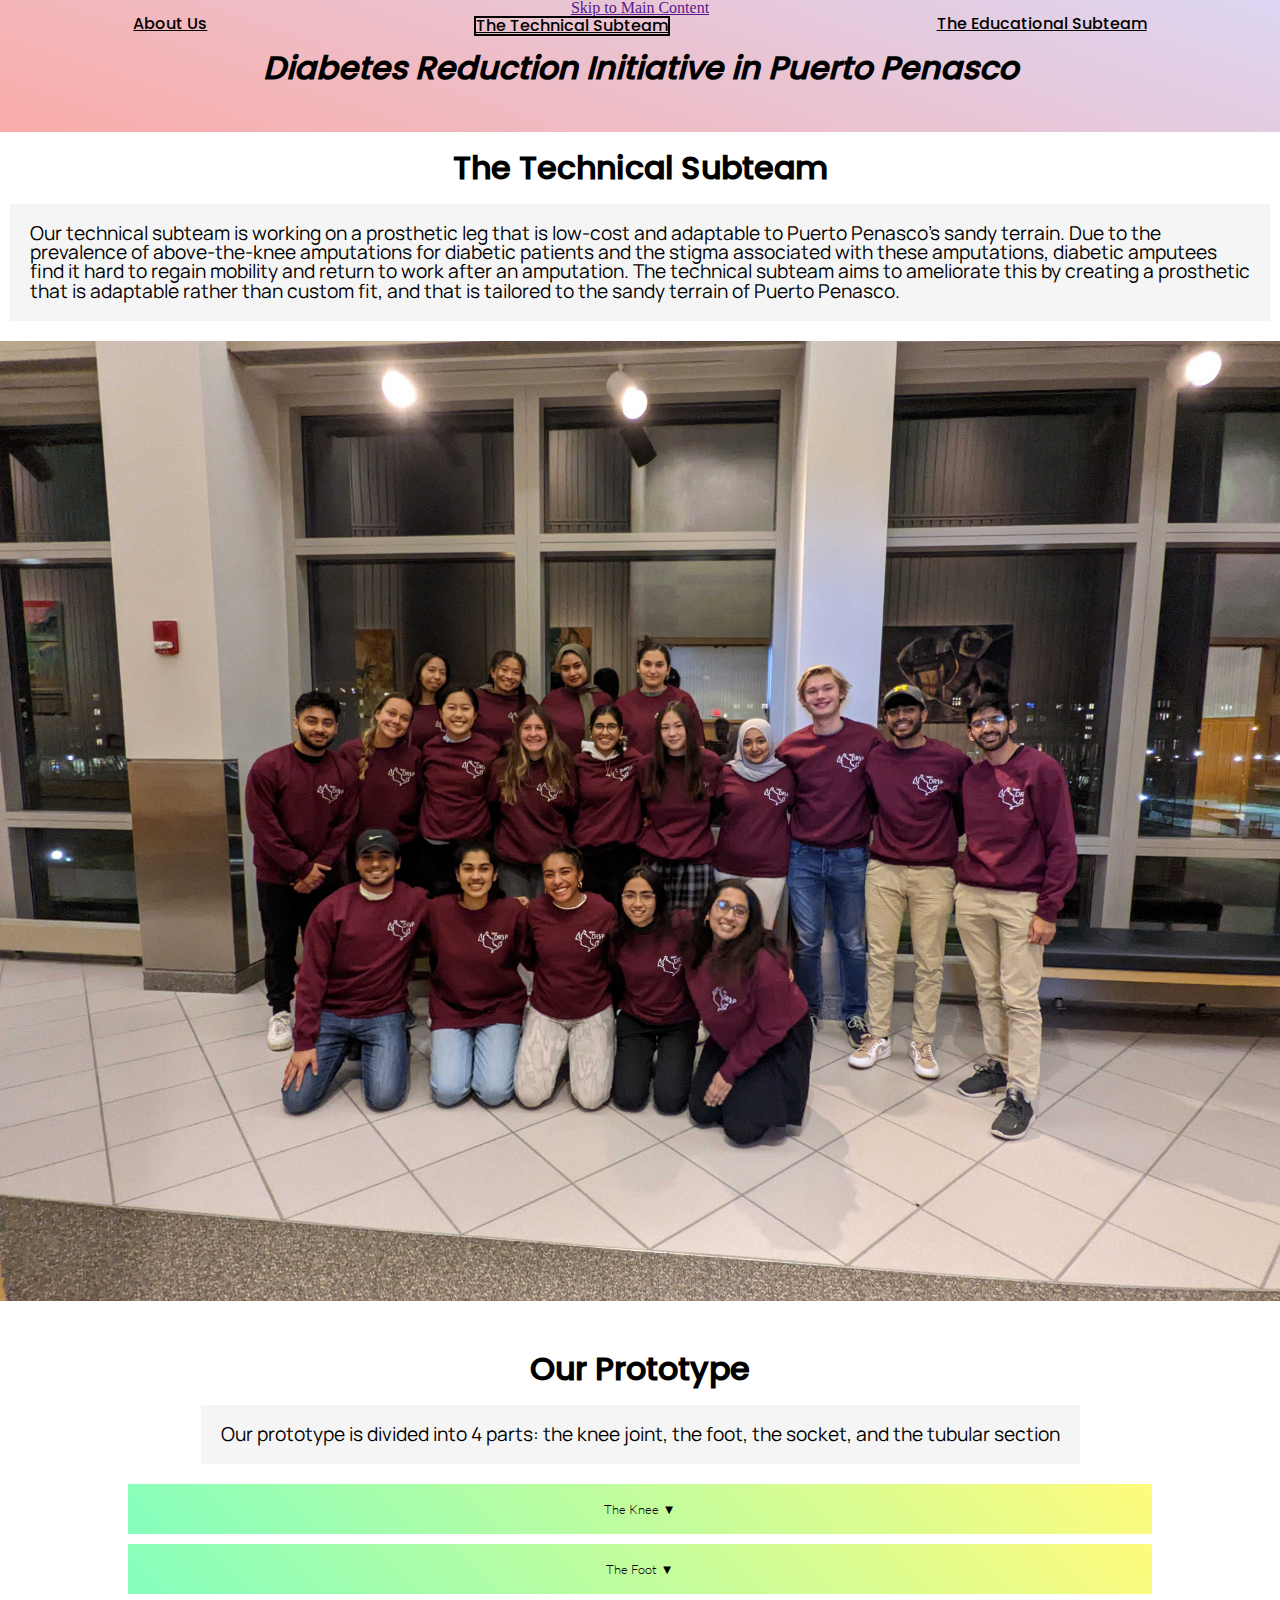
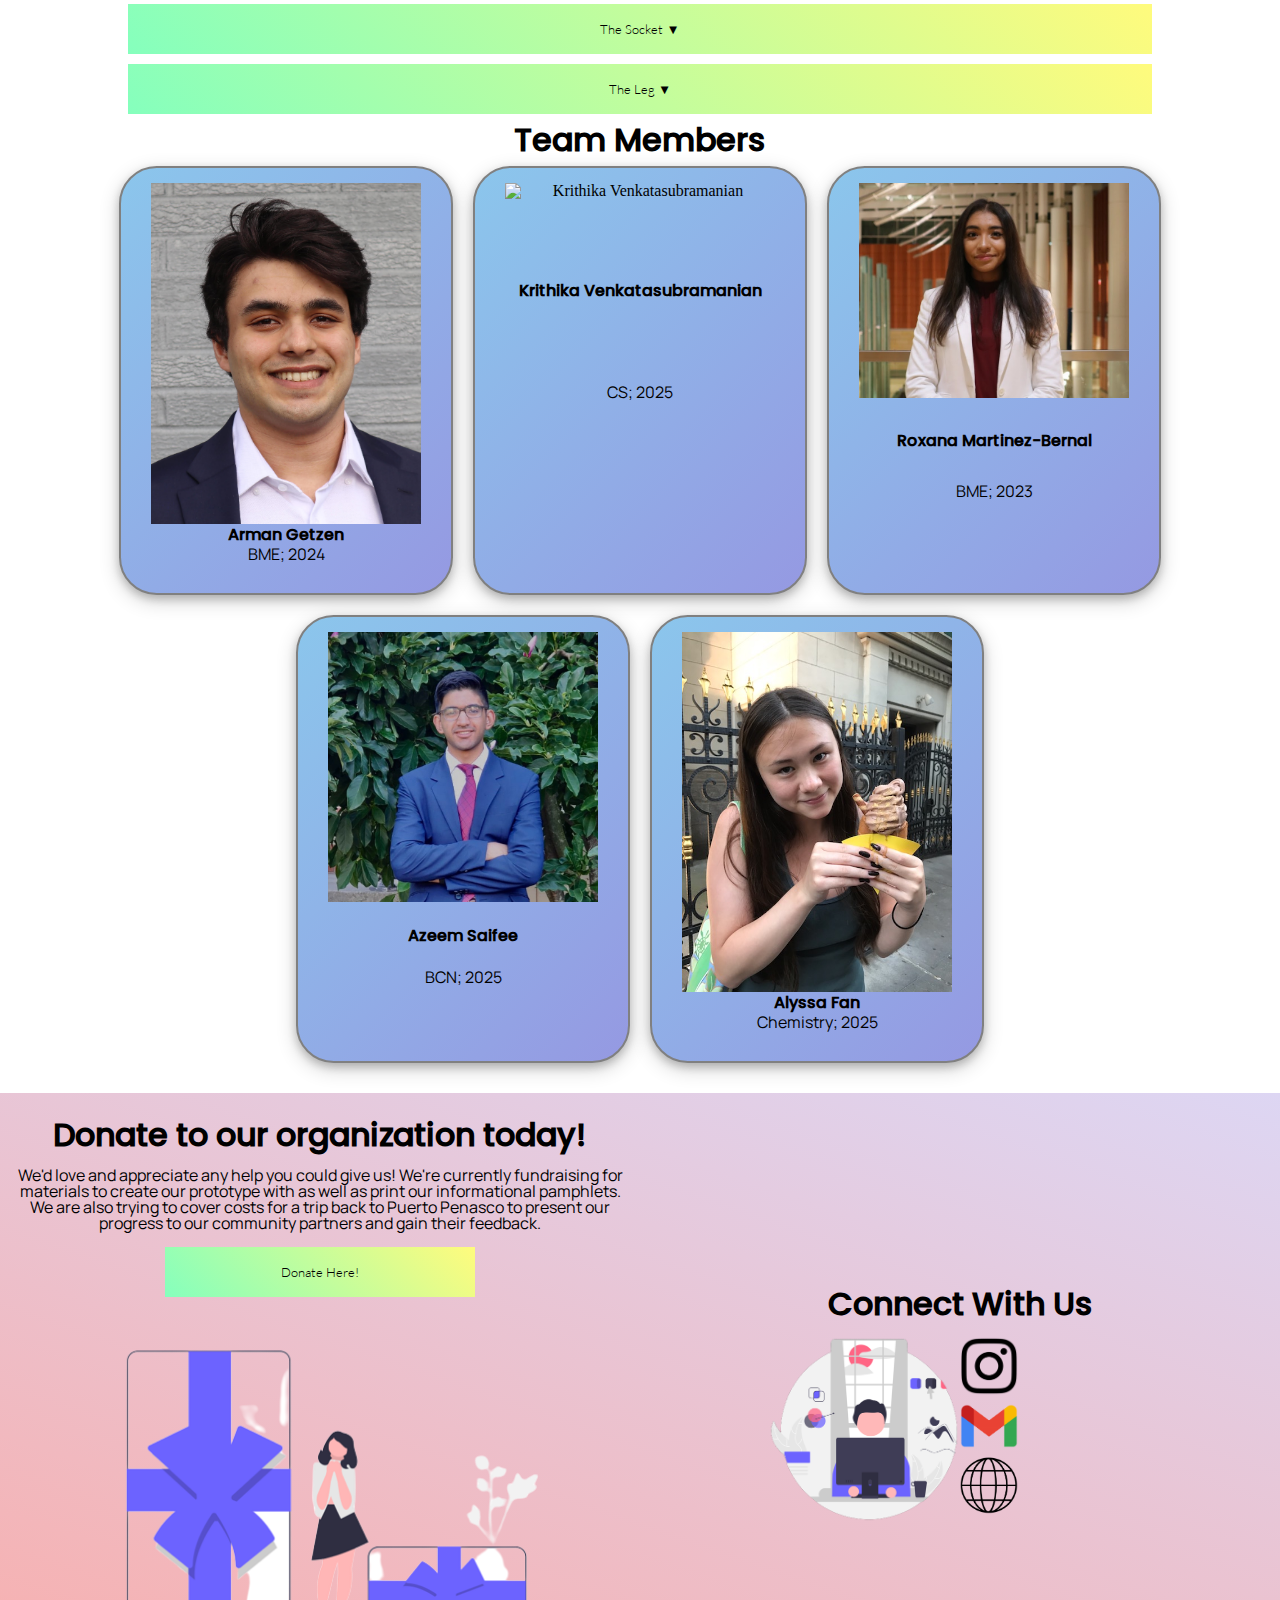
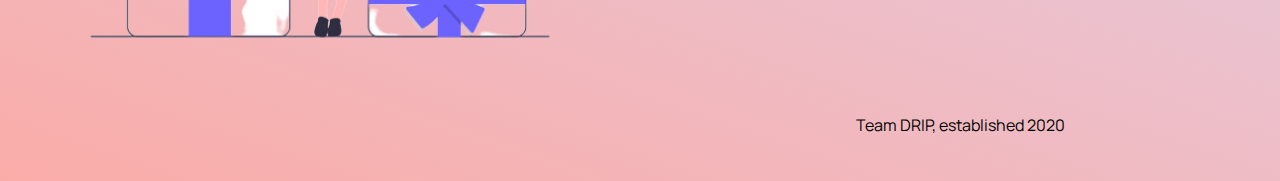
==== technical.html @ f0cc5261 "Add files via upload" ====
<!DOCTYPE html>
	<!-- You do not need to make any changes to this file, but
	you should still review the tags to make sure that you
	are familiar with them. -->

<html lang="en">
<!-- All of the meta data for the page belongs in the header tag -->
<head>
	<meta charset="UTF-8">
	<meta name="viewport" content="width=device-width, initial-scale=1.0">
	<!-- Link to the favicon image -->
	<link rel="icon" href="images/TeamDripLogoFinal.png">
	<!-- Link to the reset file -->
	<link rel="stylesheet" href="css/html5reset.css">
	<!-- Link to the stylesheet -->
	<link rel="stylesheet" href="css/style.css">
	<title>Technical Subteam</title>
</head>

<!-- All of the visible code in the page belongs in the body tag -->
<body>
	<!-- Header is a sematic tag page that aids readability -->
	<header>
		<!-- Nav is a sematic tag page that aids accessibility -->
		<nav>
            <div><a class="skip" href="">Skip to Main Content</a>
                <ul>
                    <!-- Since I am on the index file I added class = action to the link to index. -->
                    <li><a href = "index.html" >About Us</a></li>
                    <li class="active"><a href = "technical.html">The Technical Subteam</a></li>
                    <li><a href = "educational.html">The Educational Subteam</a></li>
                </ul>
            </div>
		</nav>
        <br>
		<!-- The h1 is a semantic tag that aids accessibility -->
		<h1>Diabetes Reduction Initiative in Puerto Penasco</h1>
        <br>
        <img id = "headerLogo" src="images/TeamDripLogoFinal.png" alt="Team DRIP Logo">
        <br>
        <br>
	</header>

	<!-- Every page should have a main tag for accessibility -->
	<main>
        <div class = "informational">
            <h1>The Technical Subteam</h1>
            <p>Our technical subteam is working on a prosthetic leg that is low-cost and adaptable to Puerto Penasco's sandy terrain. Due to the prevalence of above-the-knee amputations for diabetic patients and the stigma associated with these amputations, diabetic amputees find it hard to regain mobility and return to work after an amputation. The technical subteam aims to ameliorate this by creating a prosthetic that is adaptable rather than custom fit, and that is tailored to the sandy terrain of Puerto Penasco.</p>
            <img src="../images/sweatshirts.jpg" alt="Team Photo">
            <br>
            <br>
        </div>
        <div class = "informational">
            <h1>Our Prototype</h1>
            <p>Our prototype is divided into 4 parts: the knee joint, the foot, the socket, and the tubular section</p>
            <div class = "part">
                <button id = "kneeButton">The Knee &#x25BC;</button>
                <div id = "knee" class = "prosthetic">
                    <img src="images/polycentricknee.png" alt="CAD of polycentric knee">
                    <img src="images/singleaxisknee.png" alt="CAD of single axis knee">
                    <p>The knee joint is perhaps the most technically complicated aspect of this project. Originally, we had settled on using a single axis knee, which is technically easier to build and maintain, but we quickly realized that the tradeoff was a much less natural gait. We are currently working on building a polycentric knee as well as improving our current single-axis knee, using Fusion 360. We hope to be ready to print out a physical version of our CAD prototype in Winter 2023</p>
                    <br>
                </div>
            </div>
            <div class = "part">
                <button id = "footButton">The Foot &#x25BC;</button>
                <div id = "foot" class = "prosthetic">
                    <img src="images/foot.png" alt="Process of designing foot">
                    <img src="images/foot2.png" alt="Original foot design">
                    <p>Originally, we had intended to build our foot via CAD and 3D printing, however upon talking to our faculty advisor we have been considering adapting a SAC foot for our purposes instead. Our team is currently seeking ways to use injection moulding to replicate a SAC foot in order to create multiple foot sizes and reduce sizes, or finding ways to order existing foot models and lower costs. We are currently in talks with our community partners to discuss the logistics of this. We have finalized using a single-axis, split toe design.</p>
                    <br>
                </div>
            </div>
            <div class = "part">
                <button id = "socketButton">The Socket &#x25BC;</button>
                <div id = "socket" class = "prosthetic">
                    <img src="images/socket.png" alt="CAD of polycentric knee">
                    <p>We completed a preliminary model of the socket in Summer 2022, but have since decided to rework it entirely. We have returned to the research phase for this portion of the prosthetic and are searching for ways to make the socket adaptable yet comfortable and cost-effective. We have been struggling with a lack of research into above-the-knee amputation sockets.</p>
                    <br>
                </div>
            </div>
            <div class = "part">  
                <button id = "legButton">The Leg &#x25BC;</button>              
                <div id = "leg" class = "prosthetic">
                    <img src="images/innerleg.png" alt="CAD of inner leg tubing">
                    <img src="images/innerthigh.png" alt="CAD of inner thigh tubing">
                    <p>We have fully finished the CAD model for the piping of the leg. We plan to construct this out of PVC piping, which we have confirmed with our community partners is readily available in Puerto Penasco.</p>
                    <br>
                </div>
            </div>
        </div>
        <div class = "team">
            <h1>Team Members</h1>
            <div class = "slides">

                <div class = "slide">
                    <img src="images/arman.jpeg" alt="Arman Getzen">
                    <h2>Arman Getzen</h2>
                    <p>BME; 2024</p> 
                    <br>
                </div>
                <div class = "slide">
                    <img src="images/krithika.jpg" alt="Krithika Venkatasubramanian">
                    <h2>Krithika Venkatasubramanian</h2>
                    <p>CS; 2025</p> 
                    <br>
                </div>
                <div class = "slide">
                    <img src="images/roxy.png" alt="Krithika Venkatasubramanian">
                    <h2>Roxana Martinez-Bernal</h2>
                    <p>BME; 2023</p> 
                    <br>
                </div>
                <div class = "slide">
                    <img src="images/azeem.jpeg" alt="Krithika Venkatasubramanian">
                    <h2>Azeem Saifee</h2>
                    <p>BCN; 2025</p> 
                    <br>
                </div>
                <div class = "slide">
                    <img src="images/alyssa.JPG" alt="Krithika Venkatasubramanian">
                    <h2>Alyssa Fan</h2>
                    <p>Chemistry; 2025</p> 
                    <br>
                </div>
            </div>
        </div>
        <script src="js/technical.js"></script>
	</main>
	<!-- Footer is a sematic tag page that aids readability -->
	<footer>
        <br>
        <div class = "donation">
            <h1>Donate to our organization today!</h1>
            <br>
            <p>We'd love and appreciate any help you could give us! We're currently fundraising for materials to create our prototype with as well as print our informational pamphlets. We are also trying to cover costs for a trip back to Puerto Penasco to present our progress to our community partners and gain their feedback.</p>
            <br>
            <button  id = "donateButton">Donate Here!</button>
            <br>
            <img class = "undraw" src="images/donate.png" alt="Donate Cartoon">
        </div>
        <div id = "reachOut">
            <h1>Connect With Us</h1>
            <br>
            <div id = "contact">
                <img src="images/connect.png" alt = "Connect With Us Cartoon">
                <img id = "instagram" src="images/instagram.png" alt = "Instagram Logo">
                <img id = "gmail" src="images/gmail.png" alt = "Email Logo">
                <img id = "website" src="images/website.png" alt = "Website Logo">
            </div>
        </div>
        <br>
        <br>
        <br>
		<p>Team DRIP, established 2020</p>
        <br>
        <br>
	</footer>
</body>
</html>
---- css/style.css ----
@font-face {
    font-family: Poppins;
    src: url(../Poppins-Medium.ttf);
}

@font-face {
    font-family: PTSans;
    src: url(../PTSans-Regular.ttf);
}

@font-face {
    font-family: Manrope;
    src: url(../Manrope-All.ttf);
}

@font-face {
    font-family: Lato;
    src: url(../Lato-Light.ttf);
}

img {
    max-width: 100%;
    /* max-height: 100%; */
    /* transition: width 2s; */
}

/* img:hover {
    width: 500px;
} */

img:hover {
    box-shadow: 0 4px 8px 0 rgba(0, 0, 0, 0.2), 0 6px 20px 0 rgba(0, 0, 0, 0.19);
}

img:focus {
    border-radius: 1px;
    border-style: dotted;
    border-color: #14163f;
}

p {
    font-family: 'Lato';
}

p:hover {
    box-shadow: 0 4px 8px 0 rgba(0, 0, 0, 0.2), 0 6px 20px 0 rgba(0, 0, 0, 0.19);
}

button:hover {
    background-color: #07c05d;
    background-image: linear-gradient(45deg, #07c05d 0%, #fff708 100%);
    border-radius: 1px;
    border-style: dotted;
    border-color: #14163f;
}

button:focus {
    background-color: #07c05d;
    background-image: linear-gradient(45deg, #07c05d 0%, #fff708 100%);
    border-radius: 1px;
    border-style: dotted;
    border-color: #14163f;
}

header {
    background-color: #FAACA8;
    background-image: linear-gradient(19deg, #FAACA8 0%, #DDD6F3 100%);    
    margin: 0px 0px 20px 0px;
    text-align: center;
}


footer {
    background-color: #FAACA8;
    background-image: linear-gradient(19deg, #FAACA8 0%, #DDD6F3 100%);    
    margin: 20px 0px 0px 0px;
    text-align: center;
    display: grid;
    grid-template-columns: 1fr;
    align-items: center;
}

header h1 {
    font-style: italic;
    color: black;
    font-size: xx-large;
}

header ul {
    display: flex;
    flex-direction: column;
    justify-content: space-around;
}

header ul li a {
    color: black;
    font-family: 'Poppins';
}

#headerLogo {
    height: 40vh;
}

/* .skip {
    background: white;
    left: 0;
    padding: 6px;
    -webkit-transition: top 1s ease-out;
    transition: top 1s ease-out;
    z-index: 1;
}

.skip {
    position: absolute;
    top: -40px;
}

.skip:focus{
    position: absolute;
    top: 20px;
} */

.undraw {
    display: none;
}

.active {
    border-color: black;
    border-width: 2px;
    border-style: solid;
    text-decoration: none;
}

.intro {
    display: grid;
    grid-template-columns: 1fr;
    row-gap: 10px;
    column-gap: 10px;
    margin: 10px auto 10px auto;
    justify-content: center;
}


.intro p {
    padding: 20px 20px 20px 20px;
    margin: 10px 10px 10px 10px;
    font-size: larger;
    background-color: #f5f5f5;
}

.intro img:first-child {
    display: none;
}

.intro button {
    display: none;
}

#MhealLogo {
    width: 30vw;
    margin: auto;
}

#MhealLogo:hover {
    width: 35vh;
    transition: 0.7s;
}

#mheal {
    grid-column: 2 / span 1;
}

h1 {
    font-weight: bold;
    font-family: Poppins;
    font-size: xx-large;
}

.informational {
    display: grid;
    grid-template-columns: 1fr;
    row-gap: 10px;
    column-gap: 10px;
}

.informational h1 {
    text-align: center;
}

.informational p {
    padding: 20px 20px 20px 20px;
    margin: 10px 10px 10px 10px;
    font-size: larger;
    background-color: #f5f5f5;
}

.content {
    justify-content: center;
    justify-items: center;
}

.content p {
    margin: 10px 10px 10px 10px;
    font-size: larger;
}

.content img {
    display: block;
    margin-left: auto;
    margin-right: auto;
}

button {
    width: 80%;
    height: 50px;
    background-color: #85FFBD;
    background-image: linear-gradient(45deg, #85FFBD 0%, #FFFB7D 100%);
    border: none;
    font-family: 'Lato';
    justify-self: center;
}

.teamPhotos {
    grid-template-columns: 1fr;
    grid-row-gap: 5px;
    grid-column-gap: 5px;
    margin: 0% 5% 0% 5%;
    place-items: center;
    width: 90vw;
    justify-content: center;
}

.leadership {
    display: flex;
    flex-flow: row wrap;
    justify-content: space-evenly;
}

.leadership img {
    max-width: 500px;
    max-height: 400px;
    /* object-fit: cover; */

}

#leadershipHeader {
    text-align: center;
    font-size: x-large;
}

.slide {
    background-color: #8BC6EC;
    background-image: linear-gradient(135deg, #8BC6EC 0%, #9599E2 100%);
    box-shadow: 0 4px 8px 0 rgba(0, 0, 0, 0.2), 0 6px 20px 0 rgba(0, 0, 0, 0.19);
    text-align: center;
    display: grid;
    width: 300px;
    grid-template-columns: 1 / span 1;
    border-style: double;
    border-radius: 1cm;
    border-color: gray;
    border-width: 2px;
    padding: 15px 15px 15px 15px;
    margin: 10px 10px 10px 10px;
}

.slide h2 {
    font-family: Poppins;
    font-weight: bold;
    justify-self: center;
    padding: 3px 3px 3px 3px;
}

.slide h3 {
    font-family: 'PTSans';
    justify-self: center;
    padding: 3px 3px 3px 3px;
}

.slide img {
    justify-self: center;
    width: 90%;
    height: auto;
}

.donation {
    margin: 10px;
    grid-column: 1 / span 1;
}

#contact {
    display: grid;
    grid-template-columns: 1fr 1fr;
    margin: auto 20% auto 20%;
    justify-content: center;
}

#contact img {
    height: auto;
    width: 30%;
}

#contact img:first-child {
    height: auto;
    width: auto;
    grid-row: 1 / span 3;
}


.part {
    display: grid;
    grid-template-columns: 1fr;
    margin: auto;
    width: 100%;
}

.part button {
    margin: auto;
}

.prosthetic {
    display: grid;
    grid-template-columns: 1fr 1fr;
    justify-items: center;
    visibility: hidden;
    height: 0px;
}

.prosthetic img {
    width: 75%;
    height: auto;
}

.prosthetic p {
    grid-column: 1 / span 2;
}

#socket img {
    grid-column: 1 / span 2;
    width: 50%
}

.team h1 {
    text-align: center;
    font-size: xx-large;
}

.slides {
    display: flex;
    flex-flow: row wrap;
    justify-content: center;
}

.slide h2:hover {
    box-shadow: none
}

.slide h3:hover {
    box-shadow: none
}


.slide p:hover {
    box-shadow: none
}

#donateButton {
    width: 50%;
    margin: auto;
}


@media screen and (min-width: 700px) {
    header ul {
        display: flex;
        flex-direction: row;
        justify-content: space-around;
    }

    p {
        font-family: 'Manrope';
    }

    .undraw {
        display: block;
    }

    .teamPhotos {
        display: grid;
        grid-template-columns: 1fr 1fr;    
    }

    .slide:hover {
        background-color: #32a3ee;
        background-image: linear-gradient(135deg, #1e78b4 0%, #14163f 100%);
        color: white
    }
}

@media screen and (min-width: 900px) {
    header img {
        display: none;
    }

    footer {
        display: grid;
        grid-template-columns: 1fr 1fr;
    }

    .intro {
        display: grid;
        grid-template-columns: 1fr 2fr;
        row-gap: 10px;
        column-gap: 10px;
        margin: 10px auto 10px auto;
        justify-content: center;
        justify-items: center;
        align-items: center;
    }
    
    .intro button {
        max-width: 400px;
        max-height: 50px;
    }
    
    .intro img:first-child {
        display: block;
    }

    .intro p {
        padding: 20px 20px 20px 20px;
        margin: 10px 10px 10px 10px;
        font-size: larger;
        font-family: 'Manrope';
        background-color: #f5f5f5;
    } 
    
    .intro button {
        display: inline-block;
    }

    #MhealLogo {
        display: none;
    }
 
    .informational {
        justify-content: center;
        margin: 10px auto 10px auto;
        justify-content: center;
        justify-items: center;
        align-items: center;

    }

    
    .content {
        display: grid;
        grid-template-columns: 3fr 2fr;
        grid-template-areas: "text image";
        justify-content: center;
        justify-items: center;
        align-items: center;
        
    }

    #historyText {
        order: 1;
        grid-area: text;
    }

    #history {
        order: 2;
        grid-area: image;
    }
    
    .teamPhotos {
        grid-template-columns: 1fr 1fr 1fr;
        grid-row-gap: 10px;
        grid-column-gap: 10px;
        margin: 0% 20% 0% 20%;
        place-items: center;
    }
    
    .teamPhotos img {
        width: 100%;
        height: 100%;
        object-fit: cover;
    }
    
    
    #photo6 {
        grid-column: 1 / span 2;
    }
    
    #photo8 {
        grid-column: 1 / span 2;
        grid-row: 1 / span 2;
    }
    
    #photo7 {
        grid-column: 2 / span 2;
        grid-row: 4 / span 2;
    }
    
    .leadership {
        display: flex;
        flex-flow: row wrap;
        justify-content: space-evenly;
    }
    
}
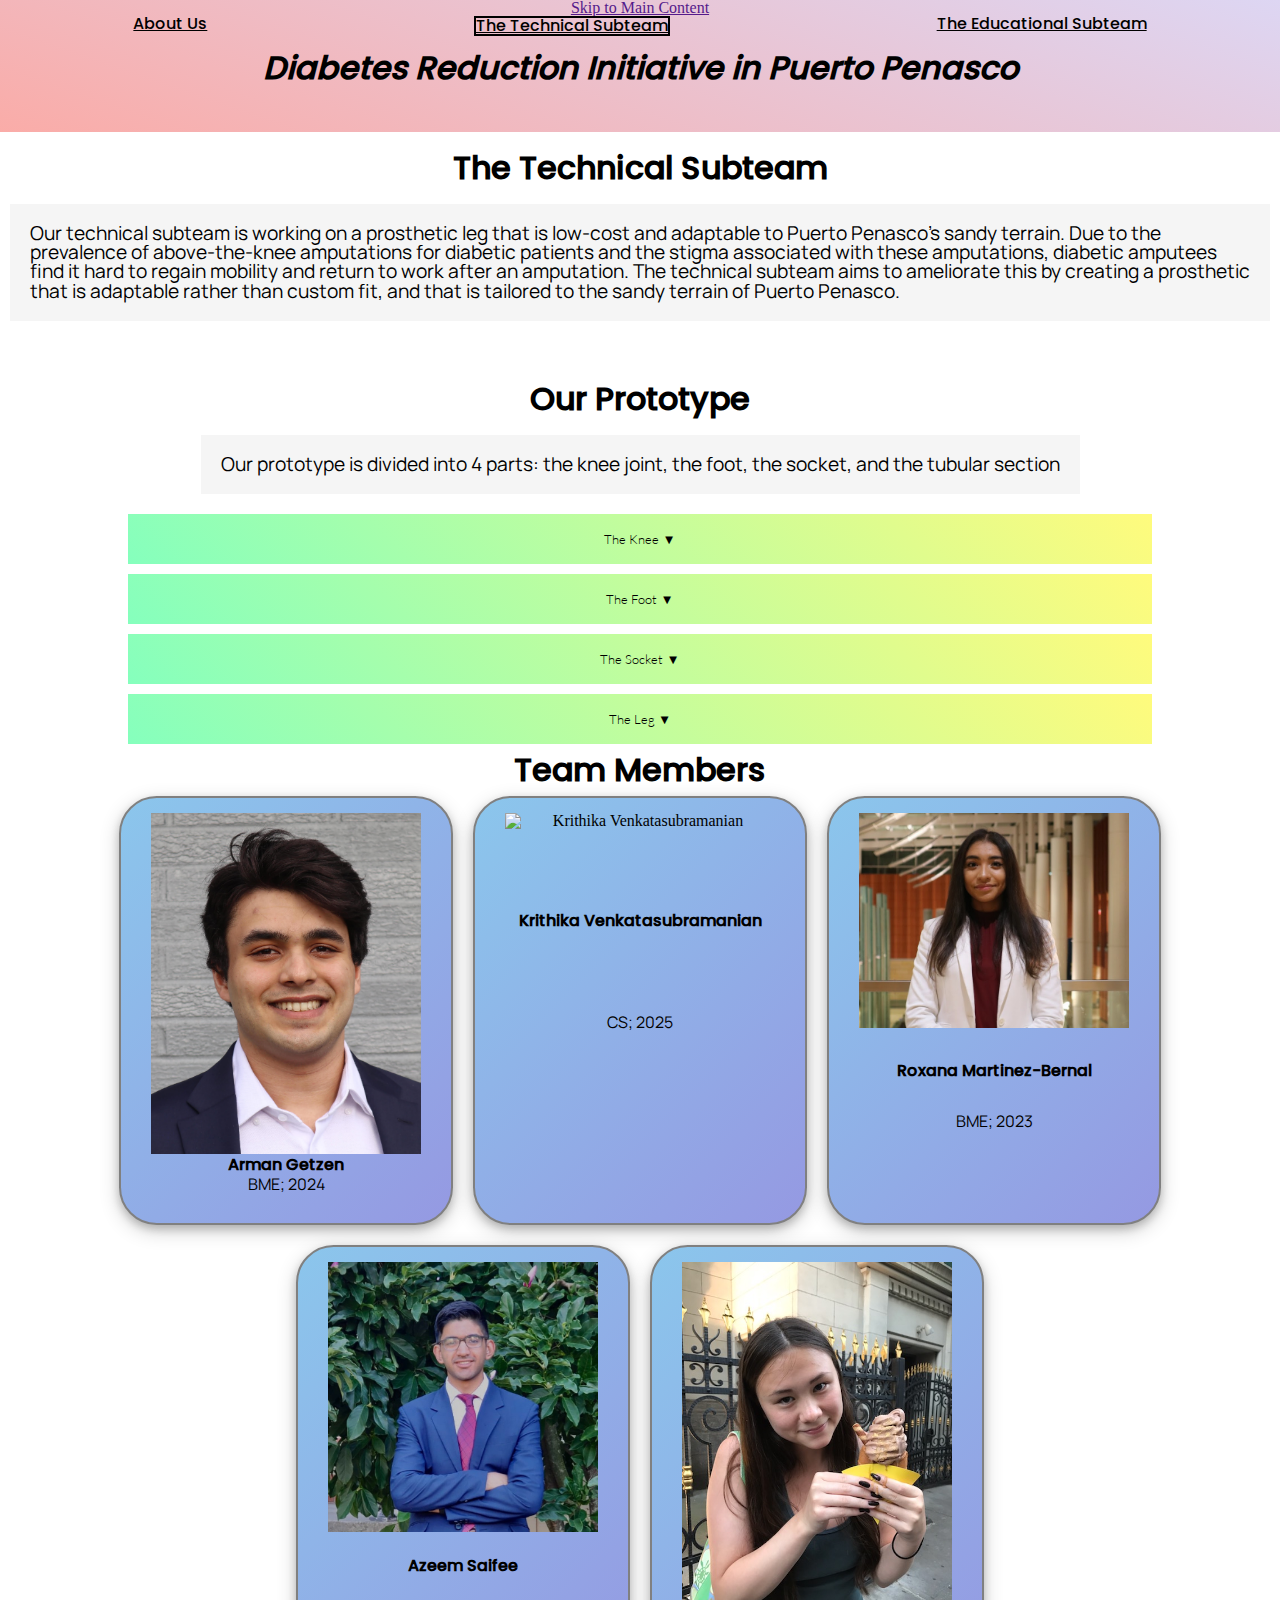
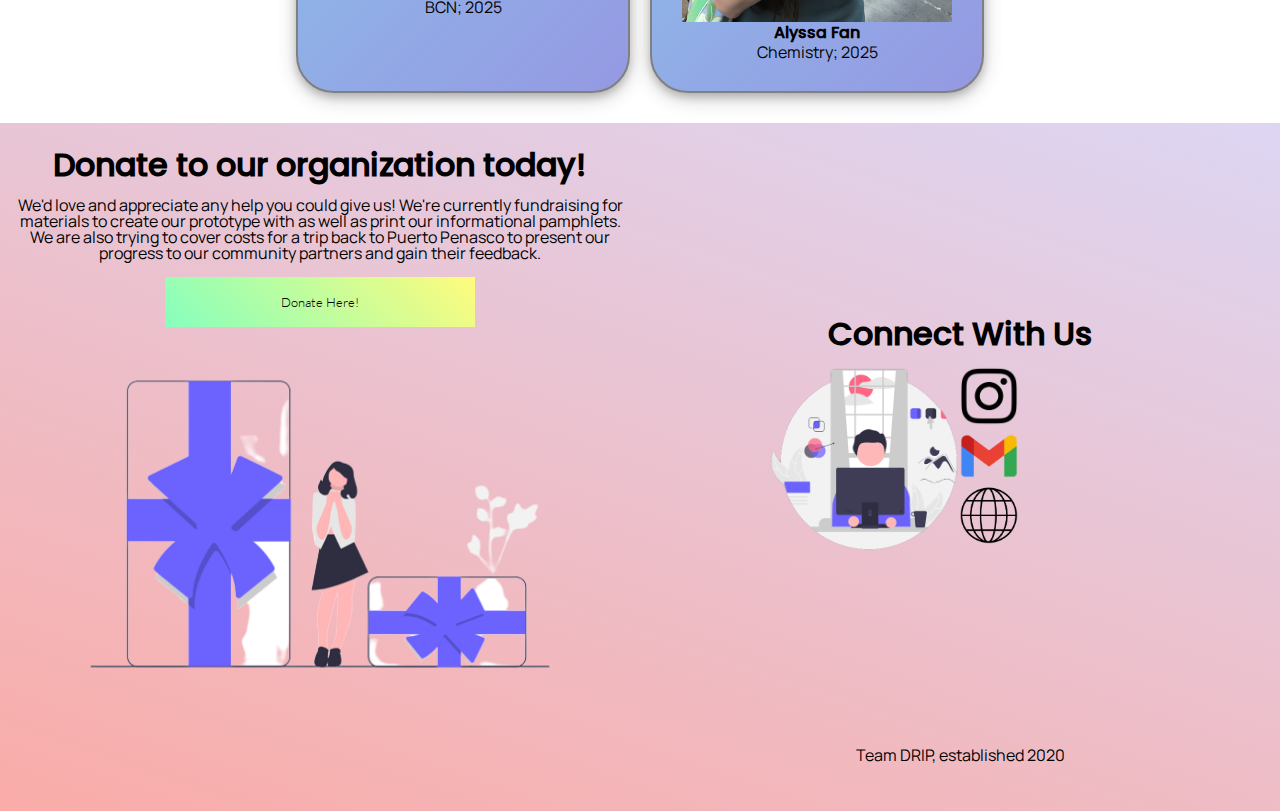
==== commit 44a048e2: "Update technical.html" ====
--- a/technical.html
+++ b/technical.html
@@ -46,7 +46,7 @@
         <div class = "informational">
             <h1>The Technical Subteam</h1>
             <p>Our technical subteam is working on a prosthetic leg that is low-cost and adaptable to Puerto Penasco's sandy terrain. Due to the prevalence of above-the-knee amputations for diabetic patients and the stigma associated with these amputations, diabetic amputees find it hard to regain mobility and return to work after an amputation. The technical subteam aims to ameliorate this by creating a prosthetic that is adaptable rather than custom fit, and that is tailored to the sandy terrain of Puerto Penasco.</p>
-            <img src="../images/sweatshirts.jpg" alt="Team Photo">
+            <!-- <img src="images/sweatshirts.jpg" alt="Team Photo"> -->
             <br>
             <br>
         </div>
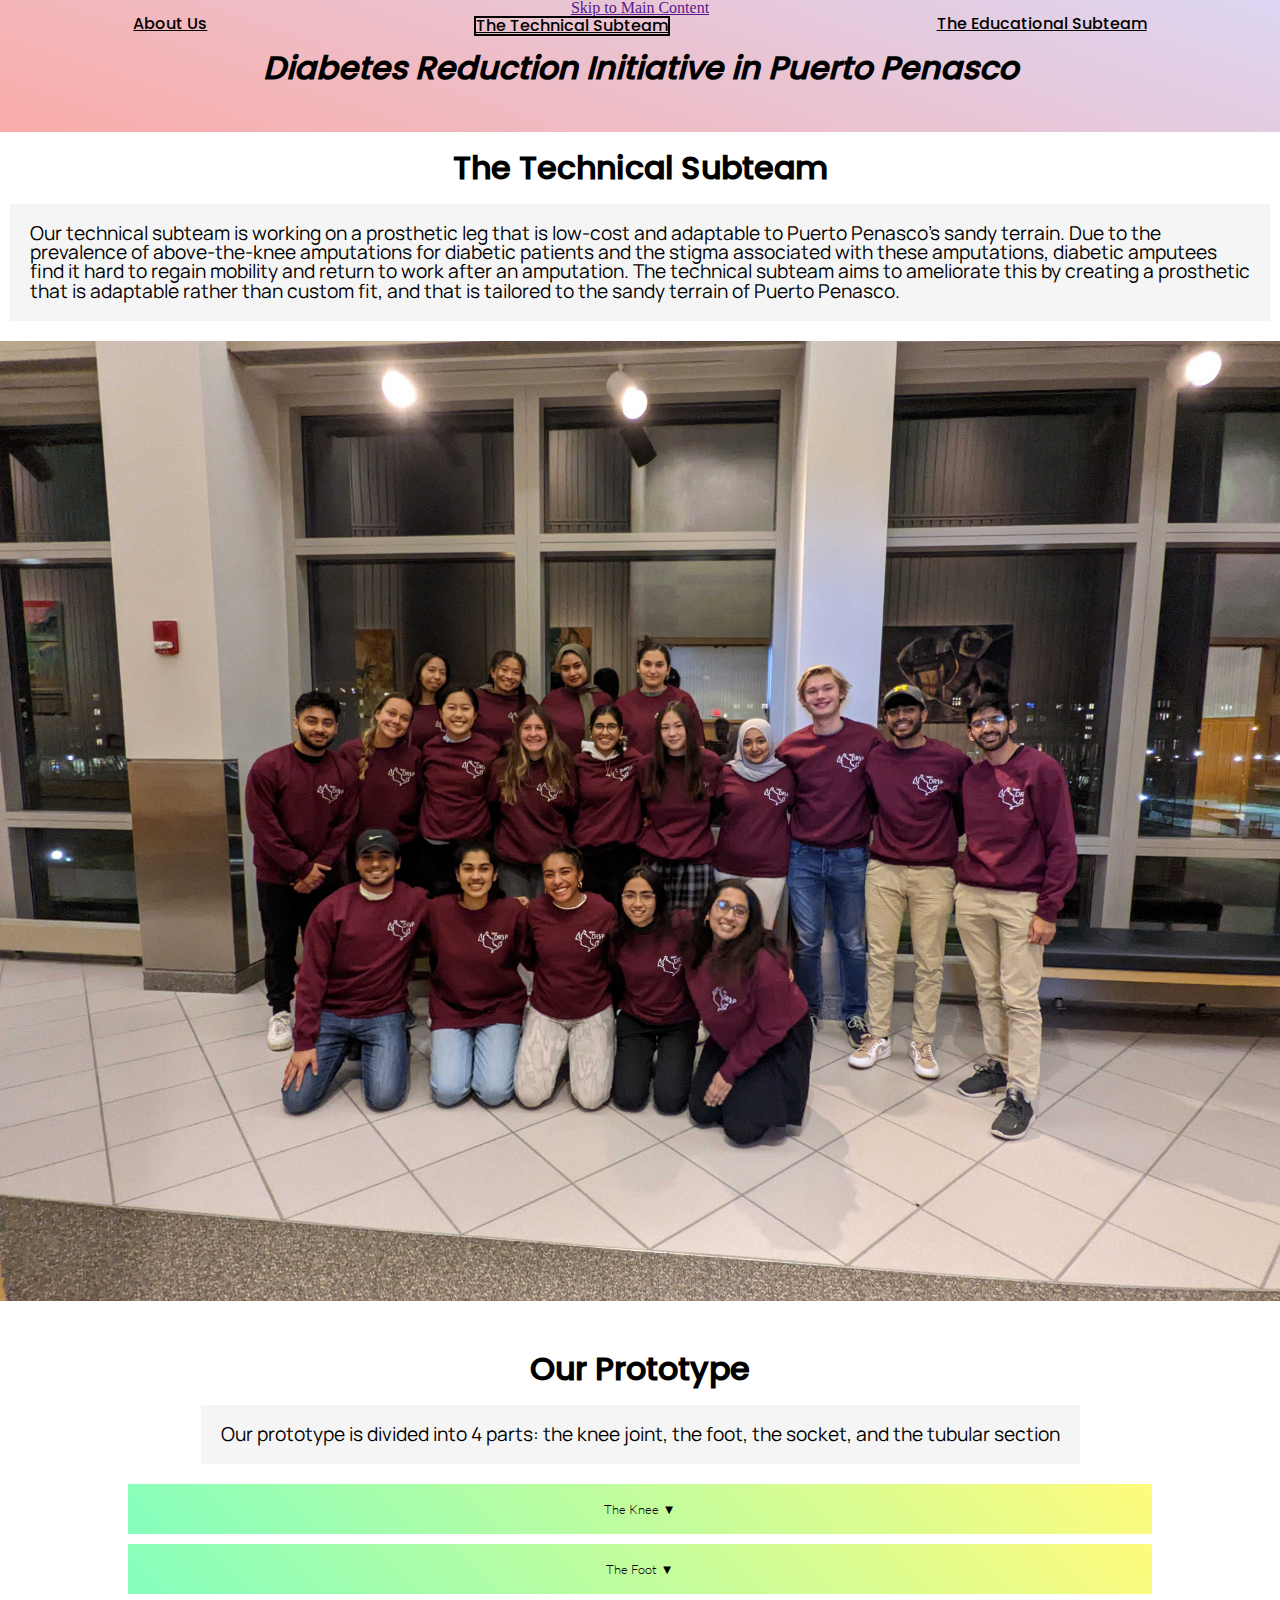
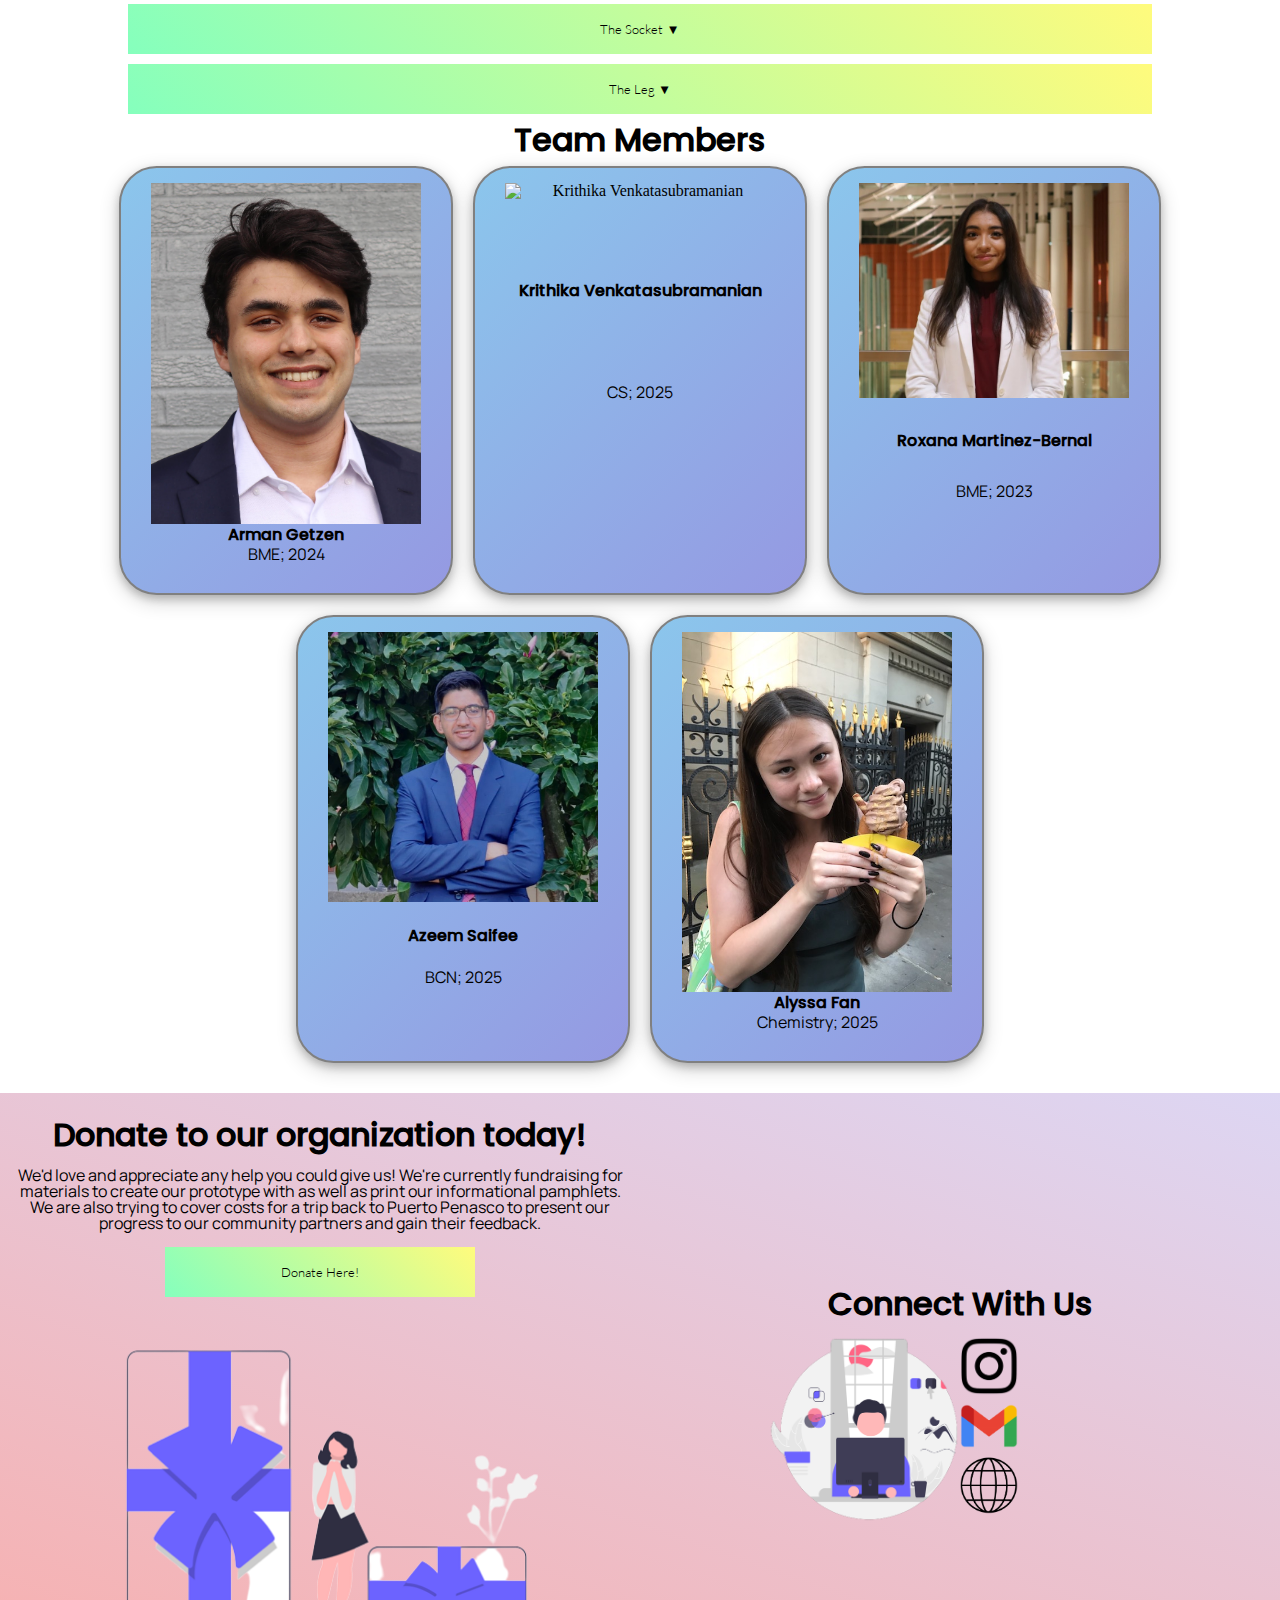
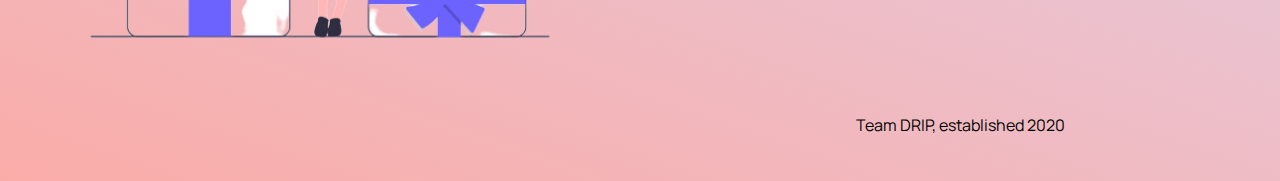
==== commit 6756759f: "Update technical.html" ====
--- a/technical.html
+++ b/technical.html
@@ -46,7 +46,7 @@
         <div class = "informational">
             <h1>The Technical Subteam</h1>
             <p>Our technical subteam is working on a prosthetic leg that is low-cost and adaptable to Puerto Penasco's sandy terrain. Due to the prevalence of above-the-knee amputations for diabetic patients and the stigma associated with these amputations, diabetic amputees find it hard to regain mobility and return to work after an amputation. The technical subteam aims to ameliorate this by creating a prosthetic that is adaptable rather than custom fit, and that is tailored to the sandy terrain of Puerto Penasco.</p>
-            <!-- <img src="images/sweatshirts.jpg" alt="Team Photo"> -->
+            <img src="images/sweatshirts.jpg" alt="Team Photo">
             <br>
             <br>
         </div>
